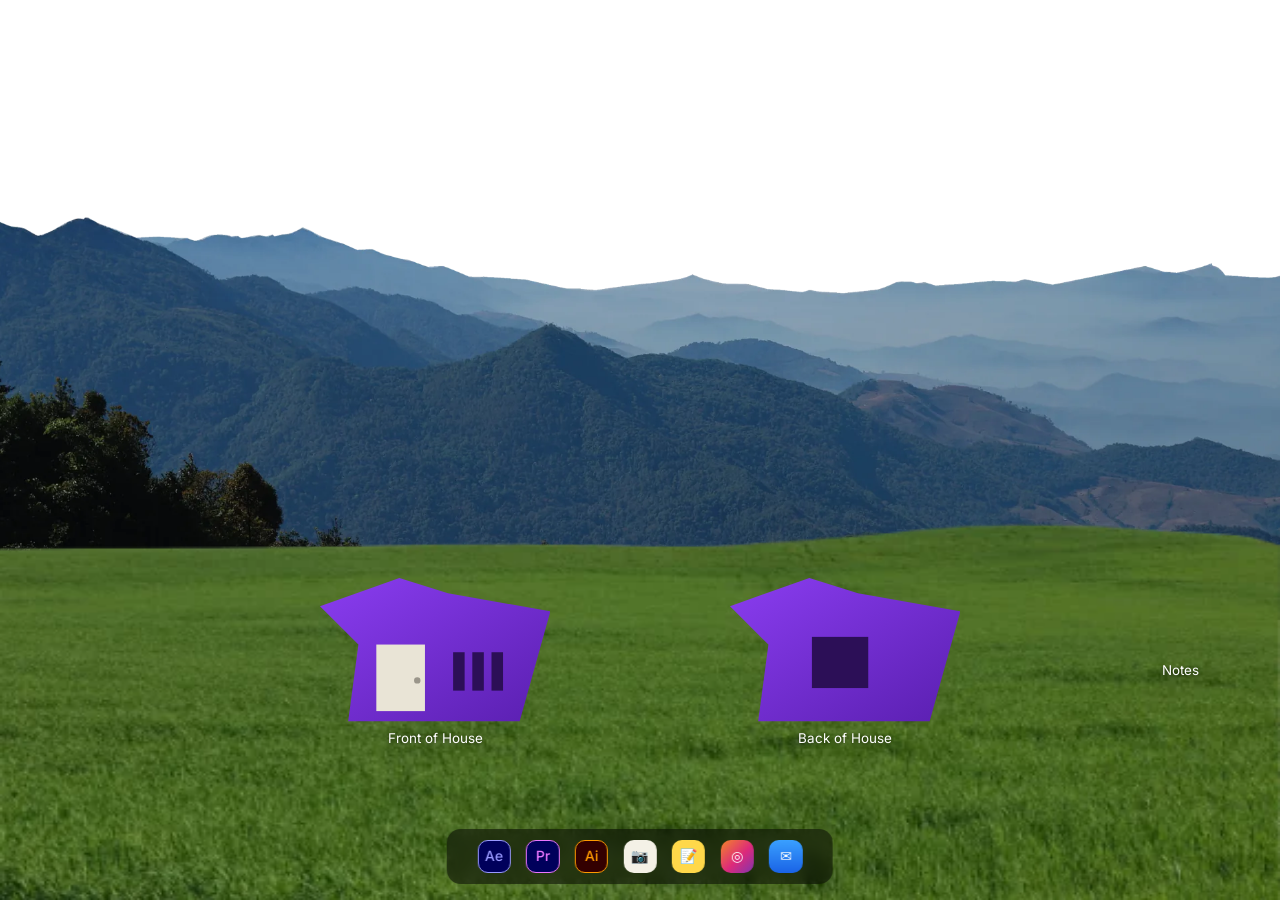
==== index.html @ b93429be "Add files via upload" ====
<!DOCTYPE html>
<html lang="th">
<head>
  <meta charset="utf-8">
  <meta name="viewport" content="width=device-width, initial-scale=1, viewport-fit=cover">
  <title>Home</title>
  <meta name="description" content="Home">
  <link rel="preconnect" href="https://fonts.googleapis.com">
  <link rel="preconnect" href="https://fonts.gstatic.com" crossorigin>
  <link href="https://fonts.googleapis.com/css2?family=Inter:wght@400;500&family=Noto+Sans+Thai:wght@400;500&display=swap" rel="stylesheet">
  <link href="./css/main.css" rel="stylesheet">
</head>
<body>

  <main class="scene">

    <!-- พื้นหลัง: ภูเขา + ทุ่งหญ้า -->
    <img class="mountains" src="images/mountains.webp" alt="" aria-hidden="true">
    <img class="grass" src="images/grass.webp" alt="" aria-hidden="true">

    <!-- บ้านสองหลัง -->
    <nav class="houses" aria-label="Main">

      <!--
        วิธีเปลี่ยนเป็นรูปบ้านของจริง:
        ลบ <svg> ในแต่ละ .house__idle / .house__hover แล้วใส่ <img src="images/ชื่อไฟล์.png" alt="">
        รูป idle = ตอนปกติ, รูป hover = ตอนเมาส์ชี้ (สลับให้อัตโนมัติ)
        ลิงก์ href="#" เปลี่ยนเป็นหน้าปลายทางได้เลย
      -->

      <a class="house house--front" href="#front">
        <span class="house__art">
          <span class="house__idle">
            <svg viewBox="0 0 180 112" role="img" aria-label="Front of House">
              <defs>
                <linearGradient id="g1" x1="0" y1="0" x2="1" y2="1">
                  <stop offset="0" stop-color="#8a3df0"/>
                  <stop offset="1" stop-color="#5a1fb0"/>
                </linearGradient>
              </defs>
              <polygon points="0,22 62,0 100,12 180,26 156,112 22,112 30,52" fill="url(#g1)"/>
              <rect x="44" y="52" width="38" height="52" fill="#e9e4d6"/>
              <circle cx="76" cy="80" r="2.5" fill="#9a958a"/>
              <rect x="104" y="58" width="9" height="30" fill="#2c0f57"/>
              <rect x="119" y="58" width="9" height="30" fill="#2c0f57"/>
              <rect x="134" y="58" width="9" height="30" fill="#2c0f57"/>
            </svg>
          </span>
          <span class="house__hover" aria-hidden="true">
            <svg viewBox="0 0 180 112">
              <polygon points="0,22 62,0 100,12 180,26 156,112 22,112 30,52" fill="url(#g1)"/>
              <rect x="44" y="52" width="38" height="52" fill="#2c0f57"/>
              <polygon points="44,52 62,56 62,102 44,104" fill="#e9e4d6"/>
              <rect x="104" y="58" width="9" height="30" fill="#ffd66b"/>
              <rect x="119" y="58" width="9" height="30" fill="#ffd66b"/>
              <rect x="134" y="58" width="9" height="30" fill="#ffd66b"/>
            </svg>
          </span>
        </span>
        <span class="house__label">Front of House</span>
      </a>

      <a class="house house--back" href="#back">
        <span class="house__art">
          <span class="house__idle">
            <svg viewBox="0 0 180 112" role="img" aria-label="Back of House">
              <polygon points="0,22 62,0 100,12 180,26 156,112 22,112 30,52" fill="url(#g1)"/>
              <rect x="64" y="46" width="44" height="40" fill="#2c0f57"/>
            </svg>
          </span>
          <span class="house__hover" aria-hidden="true">
            <svg viewBox="0 0 180 112">
              <polygon points="0,22 62,0 100,12 180,26 156,112 22,112 30,52" fill="url(#g1)"/>
              <rect x="64" y="46" width="44" height="40" fill="#ffd66b"/>
            </svg>
          </span>
        </span>
        <span class="house__label">Back of House</span>
      </a>

    </nav>

    <a class="notes" href="#notes">Notes</a>

    <!-- แถบไอคอนด้านล่าง: เปลี่ยน title และ href ได้, หรือแทนที่ตัวอักษรด้วย <img> ไอคอนของคุณ -->
    <nav class="dock" aria-label="Links">
      <a class="dock__item dock__item--ae" href="#" title="After Effects">Ae</a>
      <a class="dock__item dock__item--pr" href="#" title="Premiere Pro">Pr</a>
      <a class="dock__item dock__item--ai" href="#" title="Illustrator">Ai</a>
      <a class="dock__item dock__item--ph" href="#" title="Photos">📷</a>
      <a class="dock__item dock__item--no" href="#" title="Notes">📝</a>
      <a class="dock__item dock__item--ig" href="#" title="Instagram">◎</a>
      <a class="dock__item dock__item--ml" href="#" title="Mail">✉</a>
    </nav>

  </main>

</body>
</html>
---- css/main.css ----
*,
*::before,
*::after {
  box-sizing: border-box;
}

html,
body {
  margin: 0;
  height: 100%;
}

body {
  font-family: "Inter", "Noto Sans Thai", system-ui, -apple-system, "Segoe UI", sans-serif;
  font-size: 14px;
  background: #fff;
  color: #fff;
  -webkit-font-smoothing: antialiased;
}

a {
  color: inherit;
  text-decoration: none;
}

/* ============ ฉากหลัก: เต็มจอพอดี ไม่ต้องเลื่อน ============ */
.scene {
  position: relative;
  width: 100%;
  height: 100vh;        /* fallback */
  height: 100svh;       /* ไม่โดนแถบเบราว์เซอร์มือถือบัง */
  min-height: 520px;
  overflow: hidden;
  background: #fff;
}

/* ภูเขา: ติดกับพื้นหญ้า ปรับความสูงตามจอ */
.mountains {
  position: absolute;
  left: 0;
  right: 0;
  bottom: 30%;
  width: 100%;
  height: clamp(190px, 46%, 560px);
  object-fit: cover;
  object-position: center bottom;
  pointer-events: none;
  user-select: none;
}

/* ทุ่งหญ้า: ยืดเต็มความกว้างเสมอ */
.grass {
  position: absolute;
  left: 0;
  right: 0;
  bottom: 0;
  width: 100%;
  height: 42%;
  object-fit: fill;
  pointer-events: none;
  user-select: none;
}

/* ============ บ้าน: จัดกึ่งกลาง ไม่ใช้พิกัดตายตัว ============ */
.houses {
  position: absolute;
  left: 0;
  right: 0;
  bottom: 17%;
  display: flex;
  justify-content: center;
  align-items: flex-end;
  gap: clamp(28px, 14vw, 300px);
  padding: 0 4vw;
}

.house {
  display: flex;
  flex-direction: column;
  align-items: center;
  gap: 8px;
  width: clamp(110px, 18vw, 340px);
  outline-offset: 6px;
}

/* ซ้อนรูป idle กับ hover ไว้ตำแหน่งเดียวกัน */
.house__art {
  position: relative;
  display: block;
  width: 100%;
  transition: transform 0.35s ease;
}

.house__idle,
.house__hover {
  display: block;
  width: 100%;
  transition: opacity 0.35s ease;
}

.house__idle svg,
.house__idle img,
.house__hover svg,
.house__hover img {
  display: block;
  width: 100%;
  height: auto;
}

.house__hover {
  position: absolute;
  inset: 0;
  opacity: 0;
}

.house:hover .house__hover,
.house:focus-visible .house__hover {
  opacity: 1;
}

.house:hover .house__idle,
.house:focus-visible .house__idle {
  opacity: 0;
}

.house:hover .house__art,
.house:focus-visible .house__art {
  transform: translateY(-6px) scale(1.03);
}

.house__label {
  font-size: clamp(11px, 1.05vw, 16px);
  line-height: 1.3;
  text-align: center;
  color: #fff;
  text-shadow: 0 1px 4px rgba(0, 0, 0, 0.55);
}

/* ============ Notes ============ */
.notes {
  position: absolute;
  right: 6vw;
  bottom: 24%;
  font-size: clamp(11px, 1.05vw, 16px);
  text-shadow: 0 1px 4px rgba(0, 0, 0, 0.55);
  padding: 6px 4px;
  transition: transform 0.25s ease;
}

.notes:hover,
.notes:focus-visible {
  transform: translateY(-3px);
}

/* ============ แถบไอคอนด้านล่าง: ติดขอบล่าง อยู่กลางเสมอ ============ */
.dock {
  position: absolute;
  left: 50%;
  bottom: max(16px, env(safe-area-inset-bottom));
  transform: translateX(-50%);
  display: flex;
  align-items: center;
  gap: clamp(8px, 1.2vw, 18px);
  padding: 11px clamp(14px, 2.4vw, 45px);
  background: rgba(0, 0, 0, 0.5);
  -webkit-backdrop-filter: blur(6px);
  backdrop-filter: blur(6px);
  border-radius: 14px;
  max-width: calc(100% - 24px);
}

.dock__item {
  display: grid;
  place-items: center;
  width: clamp(32px, 2.6vw, 44px);
  height: clamp(32px, 2.6vw, 44px);
  border-radius: 10px;
  font-size: clamp(13px, 1.1vw, 18px);
  font-weight: 500;
  line-height: 1;
  background: #1c1c1e;
  transition: transform 0.2s ease;
}

.dock__item:hover,
.dock__item:focus-visible {
  transform: translateY(-5px) scale(1.12);
}

.dock__item--ae { color: #9999ff; border: 1.5px solid #9999ff; background: #00005b; }
.dock__item--pr { color: #ea77ff; border: 1.5px solid #ea77ff; background: #00005b; }
.dock__item--ai { color: #ff9a00; border: 1.5px solid #ff9a00; background: #330000; }
.dock__item--ph { background: #f4f1e6; }
.dock__item--no { background: #ffd84a; }
.dock__item--ig { background: linear-gradient(135deg, #f58529, #dd2a7b 55%, #8134af); }
.dock__item--ml { background: linear-gradient(180deg, #3aa0ff, #1a63e6); }

/* ============ จอเตี้ย (เช่น มือถือแนวนอน) ============ */
@media (max-height: 560px) {
  .houses { bottom: 24%; }
  .house { width: clamp(90px, 13vw, 200px); }
  .notes { display: none; }
}

/* ============ มือถือแนวตั้ง ============ */
@media (max-width: 600px) {
  .scene { min-height: 560px; }
  .mountains { bottom: 34%; height: clamp(150px, 30%, 300px); }
  .grass { height: 46%; }
  .houses { bottom: 20%; gap: 6vw; padding: 0 5vw; }
  .house { width: 38vw; }
  .notes { right: 5vw; bottom: 16%; }
}

/* ============ ผู้ใช้ที่ปิดแอนิเมชันในระบบ ============ */
@media (prefers-reduced-motion: reduce) {
  *,
  *::before,
  *::after {
    transition: none !important;
  }
}
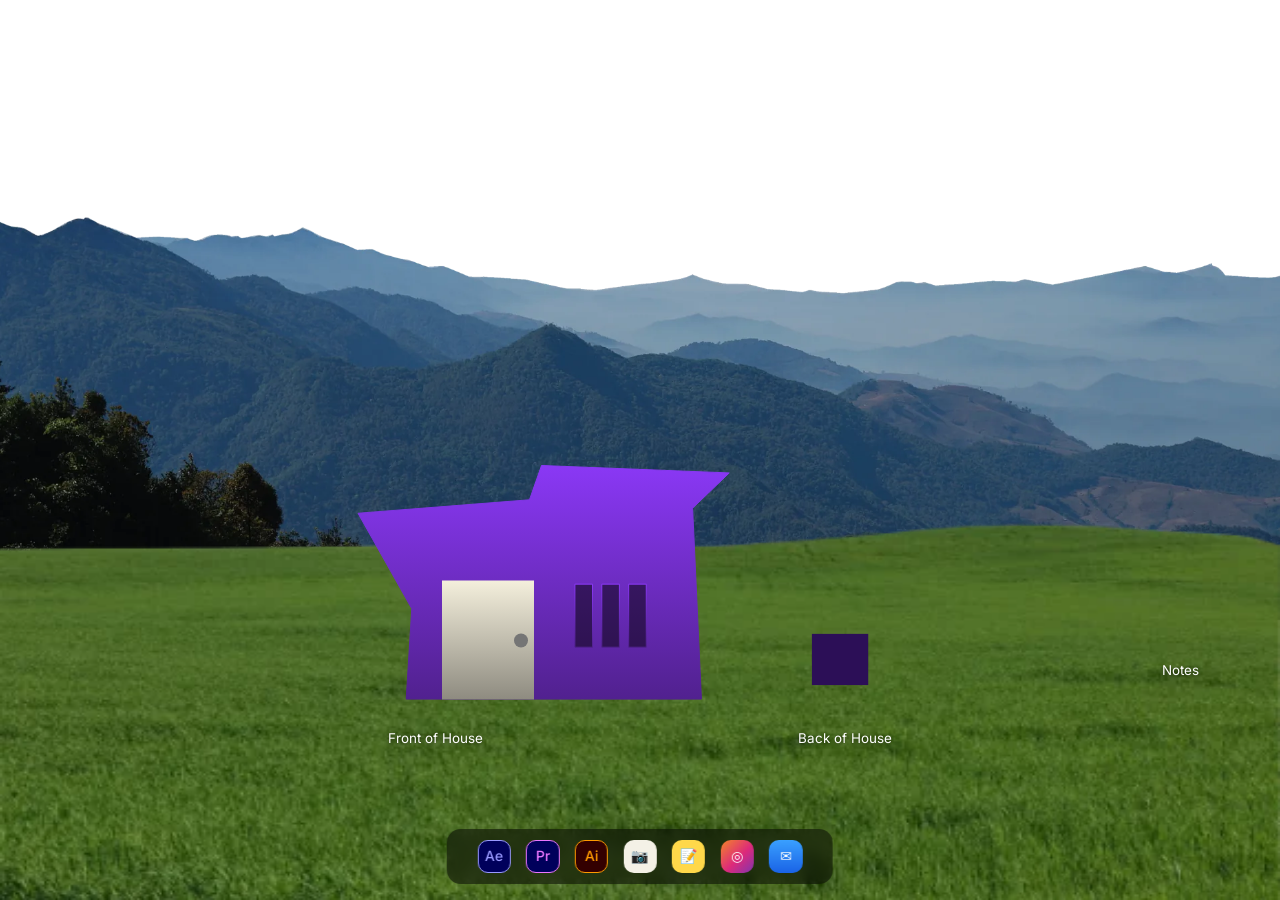
==== commit 1bfd1666: "Update index.html" ====
--- a/index.html
+++ b/index.html
@@ -31,20 +31,12 @@
       <a class="house house--front" href="#front">
         <span class="house__art">
           <span class="house__idle">
-            <svg viewBox="0 0 180 112" role="img" aria-label="Front of House">
-              <defs>
-                <linearGradient id="g1" x1="0" y1="0" x2="1" y2="1">
-                  <stop offset="0" stop-color="#8a3df0"/>
-                  <stop offset="1" stop-color="#5a1fb0"/>
-                </linearGradient>
-              </defs>
-              <polygon points="0,22 62,0 100,12 180,26 156,112 22,112 30,52" fill="url(#g1)"/>
-              <rect x="44" y="52" width="38" height="52" fill="#e9e4d6"/>
-              <circle cx="76" cy="80" r="2.5" fill="#9a958a"/>
-              <rect x="104" y="58" width="9" height="30" fill="#2c0f57"/>
-              <rect x="119" y="58" width="9" height="30" fill="#2c0f57"/>
-              <rect x="134" y="58" width="9" height="30" fill="#2c0f57"/>
-            </svg>
+  <img
+    src="assets/Front of House_Property 1=Default.svg"
+    alt="Front of House"
+    class="house__image"
+  >
+</span>
           </span>
           <span class="house__hover" aria-hidden="true">
             <svg viewBox="0 0 180 112">
--- a/css/main.css
+++ b/css/main.css
@@ -99,7 +99,11 @@
 }
 
 .house__idle svg,
-.house__idle img,
+.house__idle img,{
+  width: 100%;
+  height: 100%;
+  object-fit: contain;
+}
 .house__hover svg,
 .house__hover img {
   display: block;
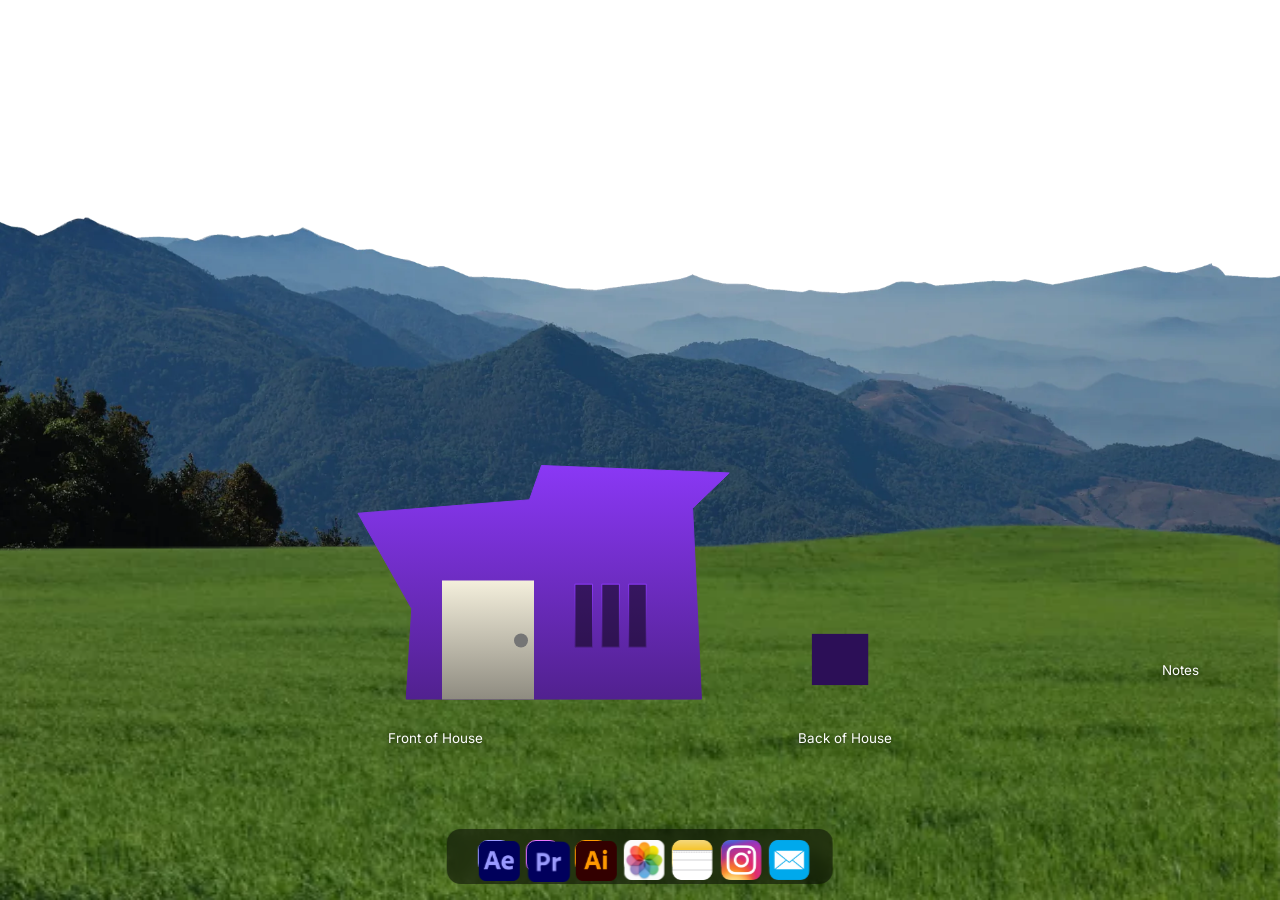
==== commit 308d497b: "Update index.html" ====
--- a/index.html
+++ b/index.html
@@ -76,13 +76,13 @@
 
     <!-- แถบไอคอนด้านล่าง: เปลี่ยน title และ href ได้, หรือแทนที่ตัวอักษรด้วย <img> ไอคอนของคุณ -->
     <nav class="dock" aria-label="Links">
-      <a class="dock__item dock__item--ae" href="#" title="After Effects">Ae</a>
-      <a class="dock__item dock__item--pr" href="#" title="Premiere Pro">Pr</a>
-      <a class="dock__item dock__item--ai" href="#" title="Illustrator">Ai</a>
-      <a class="dock__item dock__item--ph" href="#" title="Photos">📷</a>
-      <a class="dock__item dock__item--no" href="#" title="Notes">📝</a>
-      <a class="dock__item dock__item--ig" href="#" title="Instagram">◎</a>
-      <a class="dock__item dock__item--ml" href="#" title="Mail">✉</a>
+      <a class="dock__item dock__item--ae" href="#" title="After Effects"><img src="assets/Ae.svg" alt="Ae"></a>
+      <a class="dock__item dock__item--pr" href="#" title="Premiere Pro"><img src="assets/pr.svg" alt="pr"></a>
+      <a class="dock__item dock__item--ai" href="#" title="Illustrator"><img src="assets/Ai.svg" alt="Ai"></a>
+      <a class="dock__item dock__item--ph" href="#" title="Photos"><img src="assets/Image.svg" alt="Image"></a>
+      <a class="dock__item dock__item--no" href="#" title="Notes"><img src="assets/Notes.svg" alt="Notes"></a>
+      <a class="dock__item dock__item--ig" href="#" title="Instagram"><img src="assets/IG.svg" alt="IG"></a>
+      <a class="dock__item dock__item--ml" href="#" title="Mail"><img src="assets/Mail.svg" alt="Mail"></a>
     </nav>
 
   </main>
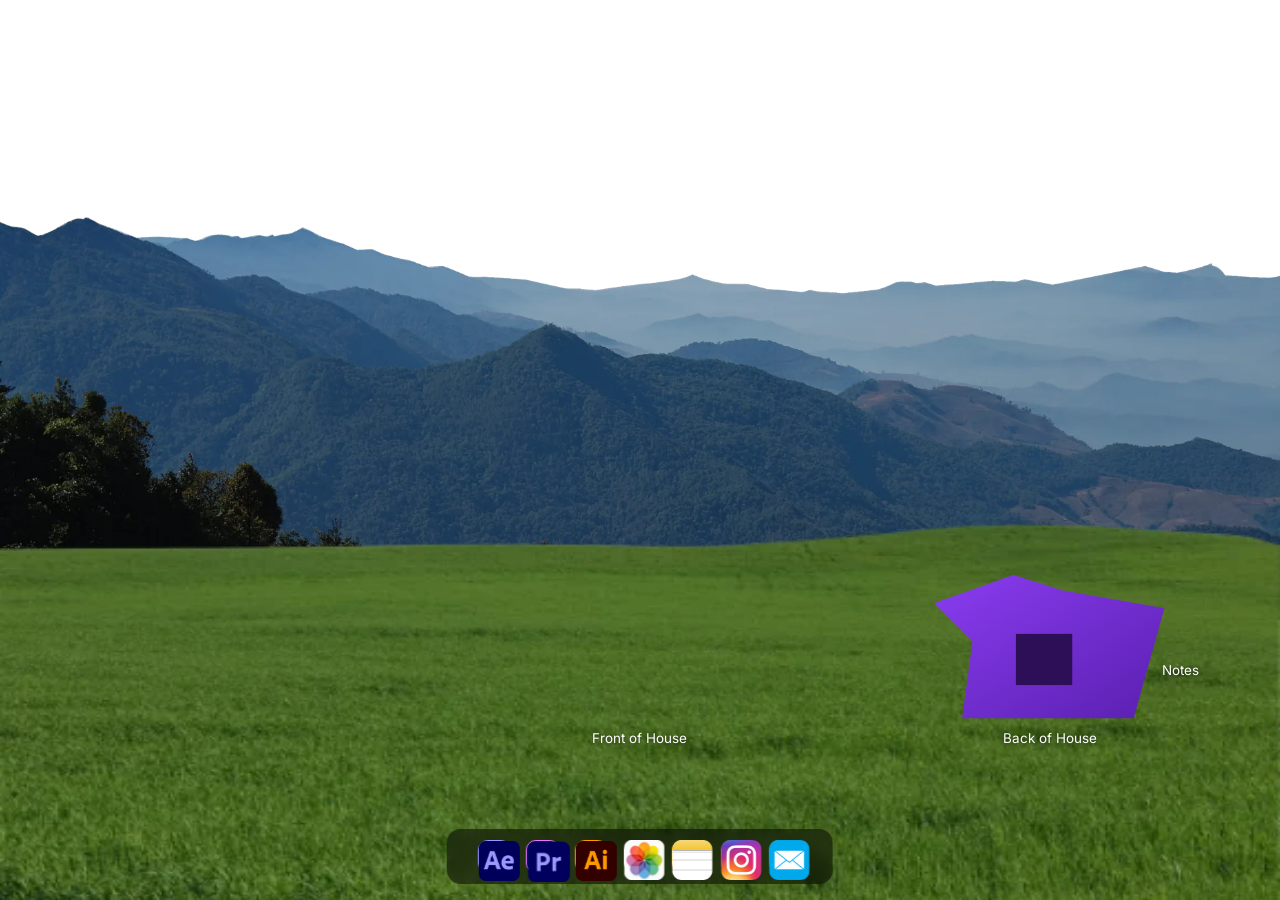
==== commit 880a0788: "Update index.html" ====
--- a/index.html
+++ b/index.html
@@ -31,11 +31,16 @@
       <a class="house house--front" href="#front">
         <span class="house__art">
           <span class="house__idle">
-  <img
-    src="assets/Front of House_Property 1=Default.svg"
-    alt="Front of House"
-    class="house__image"
-  >
+  <a class="house house--front" href="#front">
+        <span class="house__art">
+          <span class="house__idle">
+            <svg viewBox="0 0 180 112" role="img" aria-label="Front of House">
+              <defs>
+                <linearGradient id="g1" x1="0" y1="0" x2="1" y2="1">
+                  <stop offset="0" stop-color="#8a3df0"/>
+                  <stop offset="1" stop-color="#5a1fb0"/>
+                </linearGradient>
+              </defs>
 </span>
           </span>
           <span class="house__hover" aria-hidden="true">
--- a/css/main.css
+++ b/css/main.css
@@ -101,7 +101,7 @@
 .house__idle svg,
 .house__idle img,{
   width: 100%;
-  height: 100%;
+  height: auto;
   object-fit: contain;
 }
 .house__hover svg,
